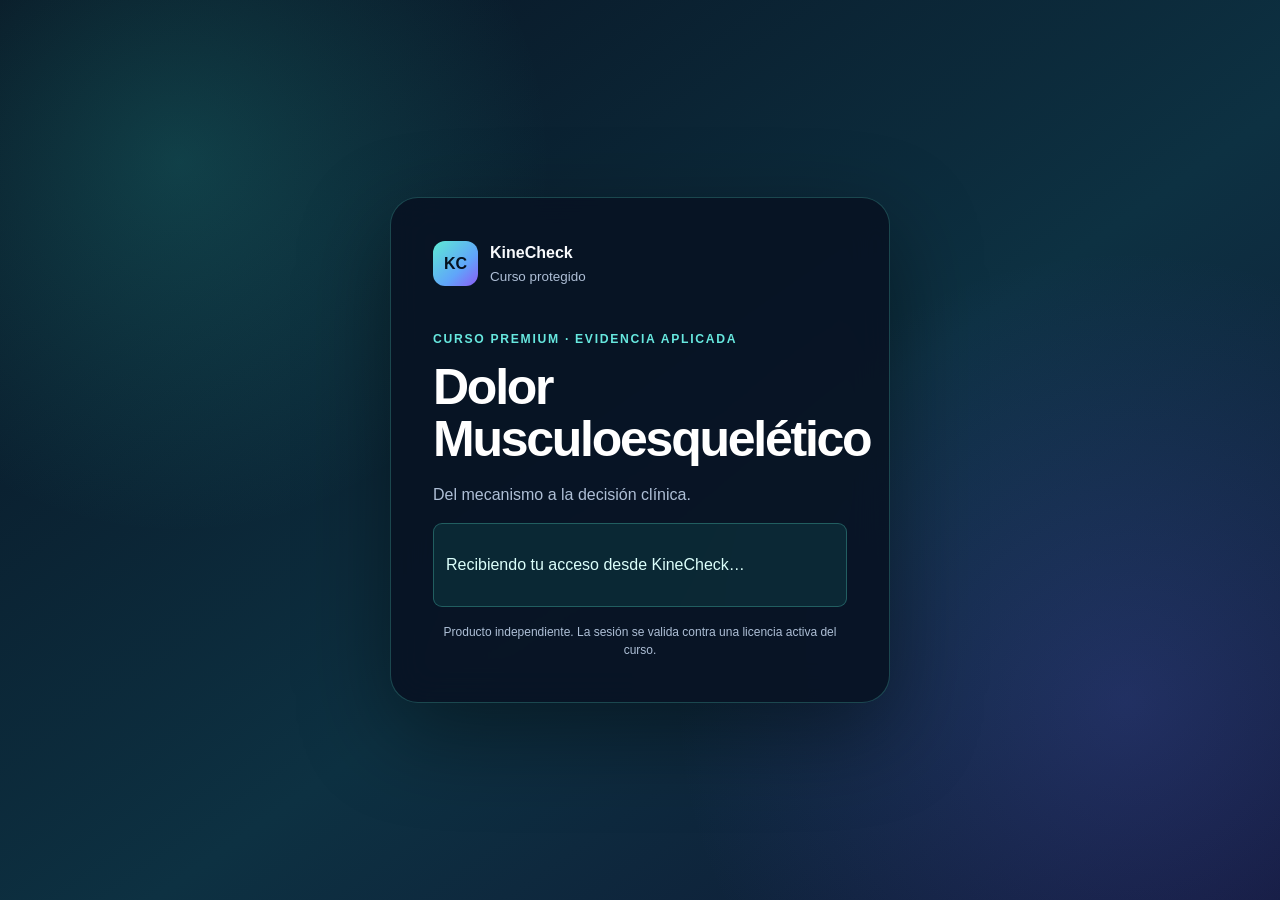
==== dolor-musculoesqueletico/index.html @ ad45b967 "feat: add premium musculoskeletal pain course shell" ====
<!doctype html>
<html lang="es">
<head>
  <meta charset="utf-8">
  <meta name="viewport" content="width=device-width,initial-scale=1,viewport-fit=cover">
  <meta name="description" content="Curso clínico interactivo KineCheck sobre dolor musculoesquelético, mecanismos y toma de decisiones.">
  <meta name="theme-color" content="#0e304c">
  <meta http-equiv="Cache-Control" content="no-cache, no-store, must-revalidate">
  <title>Dolor Musculoesquelético | KineCheck</title>
  <link rel="stylesheet" href="../styles.css?v=20260818-pain1">
  <link rel="stylesheet" href="../access-v2.css?v=20260818-pain1">
  <style>[hidden]{display:none!important}.ecosystem-entry{display:grid;gap:12px;margin-top:18px;padding:18px;border:1px solid rgba(77,208,225,.32);border-radius:16px;background:rgba(77,208,225,.08)}.ecosystem-entry p{margin:0;line-height:1.55}.ecosystem-entry-link{display:grid;place-items:center;width:100%;min-height:52px;text-decoration:none}.ecosystem-retry{min-height:48px;border:1px solid rgba(255,255,255,.16);border-radius:12px;background:rgba(255,255,255,.05);color:inherit;font-weight:750;cursor:pointer}.access-rule{display:block;margin:16px 0 0;color:#91a4b7;font-size:12px;line-height:1.55;text-align:center}</style>
  <script src="sso-handoff.js?v=20260818-pain1"></script>
  <script src="config.js?v=20260818-pain1" defer></script>
  <script src="../progress-service.js?v=20260818-pain1" defer></script>
  <script src="../app.js?v=20260818-pain1" defer></script>
  <script src="../watermark.js?v=20260818-pain1" defer></script>
  <script src="auth-gate.js?v=20260818-pain1" defer></script>
</head>
<body>
  <main id="access-shell" class="access-shell">
    <section class="access-card">
      <div class="brand access-brand"><div class="logo">KC</div><div><strong>KineCheck</strong><span>Curso protegido</span></div></div>
      <span class="eyebrow">CURSO PREMIUM · EVIDENCIA APLICADA</span>
      <h1>Dolor Musculoesquelético</h1>
      <p>Del mecanismo a la decisión clínica.</p>
      <div id="access-progress" class="notice" role="status" aria-live="polite"><p>Recibiendo tu acceso desde KineCheck…</p></div>
      <div id="auth-message" class="notice" hidden aria-live="assertive"></div>
      <div id="ecosystem-entry" class="ecosystem-entry" hidden><strong>Acceso desde tu biblioteca</strong><p>Abre este curso desde KineCheck.</p><a class="btn full ecosystem-entry-link" href="https://kinecheck.cl/academy/#biblioteca">Volver a mi biblioteca</a><button class="ecosystem-retry" type="button">Reintentar acceso</button></div>
      <small class="access-rule">Producto independiente. La sesión se valida contra una licencia activa del curso.</small>
    </section>
  </main>
  <div id="profile-shell" class="access-shell" hidden>
    <section class="access-card profile-card"><span class="eyebrow">PERSONALIZA TU EXPERIENCIA</span><h1>¿Cómo utilizarás KineCheck?</h1><p>El núcleo científico es común; cambia el nivel de andamiaje y transferencia clínica.</p><div class="profile-grid"><button class="profile-option" data-profile="student"><strong>Estudiante</strong><span>Glosarios, fundamentos y razonamiento guiado.</span></button><button class="profile-option" data-profile="professional"><strong>Profesional</strong><span>Decisiones clínicas, comunicación y aplicación.</span></button></div></section>
  </div>
  <div id="root" hidden>
    <header class="topbar"><div class="brand"><button id="mobile-menu" class="icon-button" aria-label="Abrir menú">☰</button><div class="logo">KC</div><div><strong>Dolor Musculoesquelético</strong><span id="profile-label">Ruta profesional</span></div></div><div class="top-actions"><div id="sync-status">Sincronizando…</div><div id="progress">Ruta personal 0%</div><button id="change-profile" class="link-button">Cambiar perfil</button><button id="sign-out" class="link-button">Cerrar sesión</button></div></header>
    <div id="nav-overlay" class="nav-overlay" hidden></div>
    <aside id="sidebar" class="sidebar"><div class="sidebar-mobile-head"><strong>Contenido</strong><button id="close-menu" class="icon-button">×</button></div><button data-view="home" class="active">Inicio</button><button data-view="library">Biblioteca de evidencia</button><button data-view="notebook">Cuaderno clínico</button><div id="nav"></div><button data-view="integration">Laboratorio integrador</button><div class="ecosystem"><span>ECOSISTEMA KINECHECK</span><a href="https://kinecheck.cl/academy/#biblioteca">Volver a KineCheck</a></div></aside>
    <main id="app"></main>
  </div>
</body>
</html>
---- styles.css ----
:root{--nav:#0e304c;--blue:#1a557e;--green:#16806f;--bg:#f3f6fa;--ink:#182235;--muted:#6a7586;--line:#dbe3ec;--surface:#fff;--student:#2f6fa3;--professional:#7b4e9d}*{box-sizing:border-box}[hidden]{display:none!important}body{margin:0;font-family:Inter,Segoe UI,Arial,sans-serif;background:var(--bg);color:var(--ink);line-height:1.6}.topbar{height:74px;position:fixed;top:0;left:0;right:0;background:#fff;border-bottom:1px solid var(--line);display:flex;align-items:center;justify-content:space-between;padding:0 24px;z-index:10}.brand{display:flex;align-items:center;gap:12px}.logo{width:45px;height:45px;border-radius:12px;background:var(--nav);color:#fff;display:grid;place-items:center;font-weight:800}.brand strong{display:block}.brand span{display:block;color:var(--muted);font-size:.84rem}.top-actions{display:flex;align-items:center;gap:16px;font-size:.84rem;color:var(--muted)}.link-button,.icon-button{border:0;background:transparent;color:var(--blue);cursor:pointer}.icon-button{font-size:1.4rem}.sidebar{position:fixed;top:74px;bottom:0;width:310px;background:var(--nav);padding:14px;overflow:auto;z-index:12}.sidebar button{width:100%;border:0;background:transparent;color:#d8e4ed;text-align:left;padding:10px 12px;border-radius:9px;margin:3px 0;cursor:pointer}.sidebar button:hover,.sidebar button.active{background:#1c5278;color:#fff}.sidebar-mobile-head{display:none}.nav-module{border-top:1px solid rgba(255,255,255,.09);padding-top:7px;margin-top:7px}.module-toggle{display:flex!important;justify-content:space-between;align-items:center;color:#95bdd5!important;font-size:.76rem;text-transform:uppercase;font-weight:700}.module-lessons{display:none}.nav-module.open .module-lessons{display:block}.module-lessons button{font-size:.9rem;padding-left:18px;display:flex;justify-content:space-between;gap:10px}.module-lessons small{opacity:.7}.ecosystem{border-top:1px solid rgba(255,255,255,.15);margin-top:18px;padding:14px 8px}.ecosystem span{display:block;color:#83acc5;font-size:.72rem;margin-bottom:8px}.ecosystem a{display:block;color:#e2eef5;text-decoration:none;padding:7px 0;font-size:.86rem}#app{margin-left:310px;padding:102px 36px 60px;max-width:1260px}.hero{background:linear-gradient(135deg,#103651,#1b678d);color:#fff;border-radius:24px;padding:45px;box-shadow:0 16px 40px rgba(15,45,70,.14)}.hero h1{font-size:2.4rem;margin:.2rem 0}.hero p{max-width:850px;color:#e3edf4}.badge,.mini-tag{display:inline-block;border-radius:999px;padding:4px 9px;font-size:.78rem}.badge{background:#e8f4f1;color:#116557}.mini-tag{background:#edf1f6;color:#42536a;margin-left:6px}.grid{display:grid;grid-template-columns:repeat(2,1fr);gap:16px}.card,.block,.case,.lab,.reflection,.profile-panel,.library-card,.library-tools{background:#fff;border:1px solid var(--line);border-radius:17px;padding:22px;margin:16px 0;box-shadow:0 8px 26px rgba(22,46,70,.07)}.card{cursor:pointer;transition:.2s}.card:hover{transform:translateY(-2px)}.lesson-head{background:#fff;border-left:7px solid var(--green);border-radius:14px;padding:24px}.lesson-head h1{margin:.4rem 0}.question{font-size:1.25rem;color:var(--blue);font-weight:700}.outcomes{margin-top:18px;background:#f7f9fc;padding:15px;border-radius:12px}.longform p{max-width:80ch}.idea-grid{display:grid;grid-template-columns:repeat(2,1fr);gap:12px}.idea{background:#f7f9fc;border:1px solid var(--line);border-radius:12px;padding:15px}.source{font-size:.86rem;color:var(--muted);border-left:4px solid #9db5c7;padding-left:12px}.clinical-list li{margin:8px 0}.lab{background:#edf7f4}.case{background:#eef5fa}.reflection textarea,.case textarea,.lab textarea{width:100%;min-height:145px;border:1px solid var(--line);border-radius:10px;padding:12px;font:inherit}.btn{border:0;border-radius:10px;background:var(--green);color:#fff;padding:11px 15px;font-weight:700;cursor:pointer}.btn.secondary{background:#e7eef4;color:var(--nav)}.full{width:100%}.profile-hint{background:rgba(255,255,255,.12);padding:12px 14px;border-radius:10px;margin:16px 0}.profile-panel.student{border-left:6px solid var(--student)}.profile-panel.professional{border-left:6px solid var(--professional)}.worked-example{background:#f7f9fc;padding:14px;border-radius:10px}.journey-actions{display:flex;gap:10px;justify-content:flex-end;margin:18px 0}.feedback-guide{background:#fff8e8;border:1px solid #ead7a7;border-radius:12px;padding:16px;margin:16px 0}.library-tools{display:grid;grid-template-columns:2fr repeat(3,1fr);gap:10px}.library-tools input,.library-tools select{width:100%;padding:11px;border:1px solid var(--line);border-radius:9px;background:#fff}.library-card h3{margin:.7rem 0}.library-card dl{display:grid;grid-template-columns:110px 1fr;gap:6px 12px}.library-card dt{font-weight:700;color:var(--blue)}.library-card dd{margin:0}.notebook-entry{background:#fff;border:1px solid var(--line);padding:18px;border-radius:12px;margin:12px 0}.notebook-entry>div{display:flex;justify-content:space-between;gap:12px}.access-shell{min-height:100vh;display:grid;place-items:center;padding:24px;background:linear-gradient(135deg,#092235,#114d66)}.access-card{width:min(470px,94vw);background:#fff;border-radius:22px;padding:32px;box-shadow:0 22px 60px rgba(0,0,0,.25)}.access-brand{margin-bottom:24px}.eyebrow{color:var(--green);font-size:.76rem;font-weight:800}.auth-tabs{display:grid;grid-template-columns:1fr 1fr;background:#edf2f6;border-radius:10px;padding:4px;margin:20px 0}.auth-tab{border:0;background:transparent;padding:10px;border-radius:8px;cursor:pointer}.auth-tab.active{background:#fff;box-shadow:0 2px 8px rgba(0,0,0,.08)}.access-card label{display:block;font-weight:700;margin-top:12px}.access-card input{width:100%;padding:12px;border:1px solid var(--line);border-radius:9px;margin-top:6px}.notice{padding:12px;border-radius:9px;background:#eef5fa;margin-top:14px}.notice-error{background:#fff0f0;color:#8b2525}.profile-card{width:min(760px,94vw)}.profile-grid{display:grid;grid-template-columns:1fr 1fr;gap:16px;margin-top:24px}.profile-option{border:2px solid var(--line);background:#fff;border-radius:16px;padding:24px;text-align:left;cursor:pointer}.profile-option:hover{border-color:var(--green);background:#f2faf7}.profile-option strong,.profile-option span{display:block}.profile-option strong{font-size:1.3rem;margin-bottom:8px}.profile-option span{color:var(--muted)}.nav-overlay{position:fixed;inset:0;background:rgba(4,18,29,.58);z-index:11}@media(max-width:900px){.topbar{height:auto;min-height:72px;padding:10px 14px;align-items:flex-start}.brand span{display:none}.top-actions{flex-wrap:wrap;justify-content:flex-end;gap:8px}.sidebar{top:0;left:0;width:min(330px,88vw);transform:translateX(-105%);transition:.22s;box-shadow:18px 0 40px rgba(0,0,0,.25)}.sidebar.mobile-open{transform:translateX(0)}.sidebar-mobile-head{display:flex;justify-content:space-between;align-items:center;color:#fff;padding:5px 8px 12px}.module-lessons{display:none}.nav-module.open .module-lessons{display:block}#app{margin-left:0;padding:100px 18px 35px}.grid,.idea-grid,.profile-grid{grid-template-columns:1fr}.library-tools{grid-template-columns:1fr}.hero{padding:28px}.hero h1{font-size:1.8rem}.journey-actions{flex-direction:column}.library-card dl{grid-template-columns:1fr}.notebook-entry>div{display:block}}
---- access-v2.css ----
:root {
  color-scheme: light;
}

.access-shell {
  background:
    radial-gradient(circle at 14% 18%, rgba(45, 212, 191, 0.2), transparent 28%),
    radial-gradient(circle at 88% 78%, rgba(99, 102, 241, 0.22), transparent 34%),
    linear-gradient(145deg, #081221, #0d3142 56%, #101735);
}

.access-shell .access-card {
  width: min(500px, 94vw);
  padding: clamp(26px, 5vw, 42px);
  border: 1px solid rgba(94, 234, 212, 0.24);
  border-radius: 28px;
  background: rgba(8, 19, 35, 0.92);
  color: #f8fafc;
  box-shadow: 0 30px 90px rgba(0, 0, 0, 0.42);
  backdrop-filter: blur(18px);
}

.access-shell .access-brand {
  margin-bottom: 38px;
}

.access-shell .logo {
  background: linear-gradient(135deg, #5eead4, #60a5fa 62%, #8b5cf6);
  color: #06111f;
}

.access-shell .brand span,
.access-shell .access-card > p,
.access-shell .access-card > small {
  color: #aebfd6;
}

.access-shell .eyebrow {
  color: #67e8df;
  letter-spacing: 0.14em;
}

.access-shell .access-card h1 {
  margin: 10px 0 8px;
  color: #ffffff;
  font-size: clamp(36px, 7vw, 50px);
  line-height: 1.05;
  letter-spacing: -0.045em;
}

.access-shell .auth-tabs {
  background: #101d32;
}

.access-shell .auth-tab {
  color: #9fb0c8;
}

.access-shell .auth-tab.active {
  background: #273a5a;
  color: #ffffff;
}

.access-shell .access-card label {
  color: #dce7f5;
}

.access-shell .access-card input {
  border-color: #344b68;
  background: #09182a;
  color: #ffffff;
}

.access-shell .access-card input:focus {
  border-color: #67e8df;
  outline: none;
  box-shadow: 0 0 0 3px rgba(103, 232, 223, 0.14);
}

.access-shell .btn.full {
  min-height: 52px;
  margin-top: 16px;
  background: linear-gradient(100deg, #55ded3, #6393ff);
  color: #071022;
}

.text-button {
  width: 100%;
  margin-top: 12px;
  padding: 9px;
  border: 0;
  background: transparent;
  color: #8fe3dc;
  font: inherit;
  cursor: pointer;
}

.academy-return {
  display: block;
  margin-top: 14px;
  color: #9fc4ef;
  font-size: 0.88rem;
  text-align: center;
}

.access-shell .notice {
  border: 1px solid rgba(94, 234, 212, 0.28);
  background: rgba(45, 212, 191, 0.1);
  color: #dcfffb;
}

.access-shell .notice-error {
  border-color: rgba(251, 113, 133, 0.42);
  background: rgba(159, 18, 57, 0.22);
  color: #ffe4e8;
}
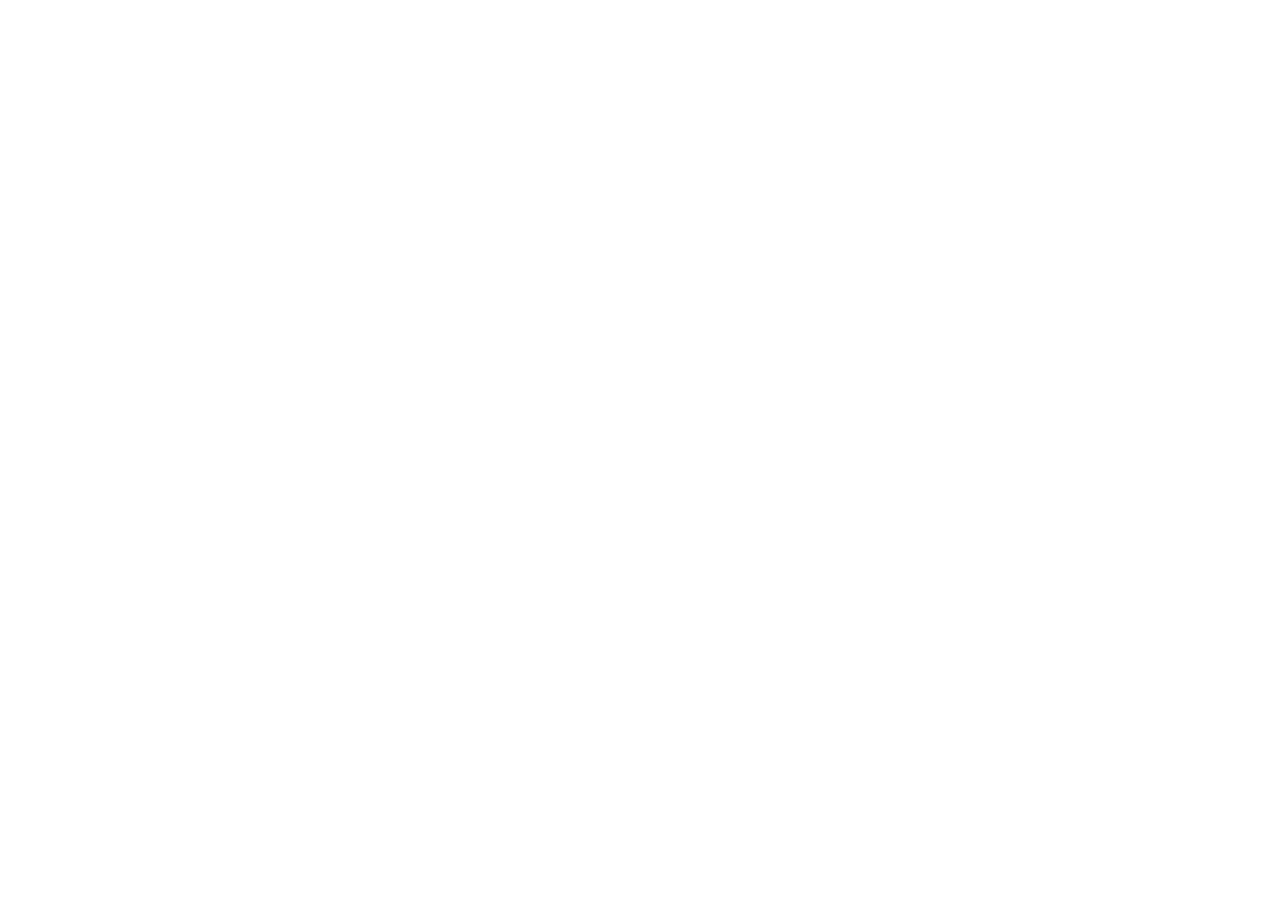
==== commit 176ca26b: "Add fallback SSO relay for Dolor Musculoesquelético" ====
--- a/dolor-musculoesqueletico/index.html
+++ b/dolor-musculoesqueletico/index.html
@@ -10,12 +10,25 @@
   <link rel="stylesheet" href="../styles.css?v=20260818-pain1">
   <link rel="stylesheet" href="../access-v2.css?v=20260818-pain1">
   <style>[hidden]{display:none!important}.ecosystem-entry{display:grid;gap:12px;margin-top:18px;padding:18px;border:1px solid rgba(77,208,225,.32);border-radius:16px;background:rgba(77,208,225,.08)}.ecosystem-entry p{margin:0;line-height:1.55}.ecosystem-entry-link{display:grid;place-items:center;width:100%;min-height:52px;text-decoration:none}.ecosystem-retry{min-height:48px;border:1px solid rgba(255,255,255,.16);border-radius:12px;background:rgba(255,255,255,.05);color:inherit;font-weight:750;cursor:pointer}.access-rule{display:block;margin:16px 0 0;color:#91a4b7;font-size:12px;line-height:1.55;text-align:center}</style>
-  <script src="sso-handoff.js?v=20260818-pain1"></script>
+  <script>
+  (() => {
+    const SESSION_KEY = 'kinecheck_course_session_v2:dolor-musculoesqueletico';
+    const hasHandoff = new URLSearchParams(location.hash.slice(1)).has('kc_handoff');
+    let hasWindowName = false;
+    try { hasWindowName = Boolean(window.name); } catch {}
+    let hasCourseSession = false;
+    try { hasCourseSession = Boolean(sessionStorage.getItem(SESSION_KEY)); } catch {}
+    if (!hasHandoff && !hasWindowName && !hasCourseSession) {
+      location.replace('https://kinecheck.cl/academy/dolor-musculoesqueletico-relay.html');
+    }
+  })();
+  </script>
+  <script src="sso-handoff.js?v=20260818-relay1"></script>
   <script src="config.js?v=20260818-pain1" defer></script>
   <script src="../progress-service.js?v=20260818-pain1" defer></script>
   <script src="../app.js?v=20260818-pain1" defer></script>
   <script src="../watermark.js?v=20260818-pain1" defer></script>
-  <script src="auth-gate.js?v=20260818-pain1" defer></script>
+  <script src="auth-gate.js?v=20260818-relay1" defer></script>
 </head>
 <body>
   <main id="access-shell" class="access-shell">
